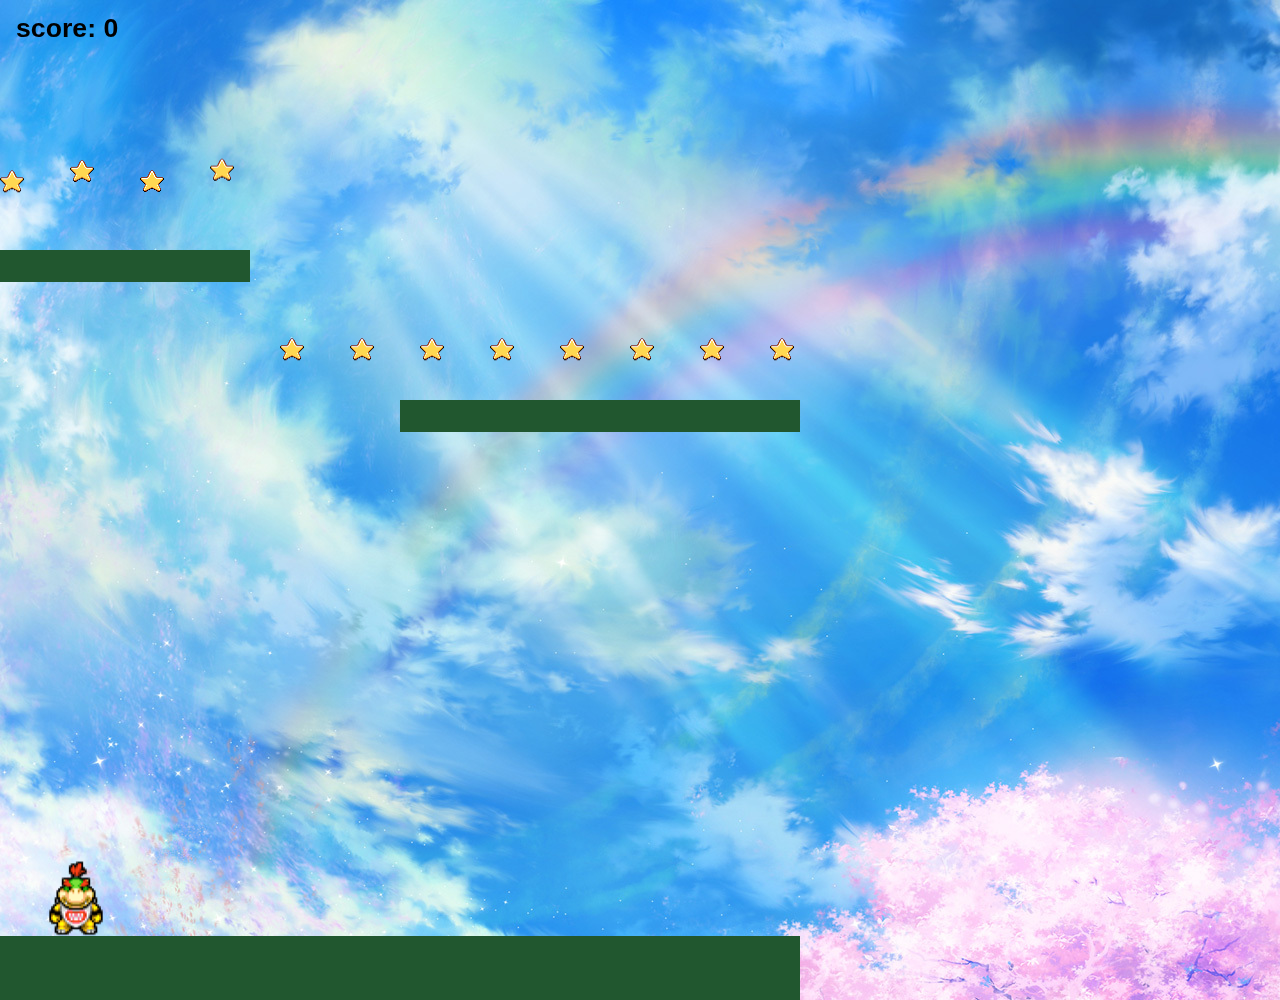
==== index.html @ 04143dae "Update index.html" ====
<!doctype html>
<html lang="en">
<head>
	<meta charset="UTF-8" />
    <title>Phaser - Making your first game, part 9</title>
	<script type="text/javascript" src="js/phaser.min.js"></script>
    <style type="text/css">
        body {
            margin: 0;
        }
    </style>
</head>
<body>

<script type="text/javascript">
var game = new Phaser.Game(1500, 1000, Phaser.AUTO, '', { preload: preload, create: create, update: update });
function preload() {
    game.load.image('sky', 'anime.jpg');
    game.load.image('ground', 'assets/platform.png');
    game.load.image('star', 'assets/star.png');
    game.load.spritesheet('dude', 'assets/bowserjr.png', 85, 86.7);
//game.load.audio('background_music', assets/LetMeGo.mp3);
//backgroundMusic = game.add.audio('background_music');
//backgroundMusic.loop = true;
//backgroundMusic.play();

}
var player;
var platforms;
var cursors;
var stars;
var score = 0;
var scoreText;
function create() {
    //  We're going to be using physics, so enable the Arcade Physics system
    game.physics.startSystem(Phaser.Physics.ARCADE);
    //  A simple background for our game
    game.add.sprite(0, 0, 'sky');
    //  The platforms group contains the ground and the 2 ledges we can jump on
    platforms = game.add.group();
    //  We will enable physics for any object that is created in this group
    platforms.enableBody = true;
    // Here we create the ground.
    var ground = platforms.create(0, game.world.height - 64, 'ground');
    //  Scale it to fit the width of the game (the original sprite is 400x32 in size)
    ground.scale.setTo(2, 2);
    //  This stops it from falling away when you jump on it
    ground.body.immovable = true;
    //  Now let's create two ledges
    var ledge = platforms.create(400, 400, 'ground');
    ledge.body.immovable = true;
    ledge = platforms.create(-150, 250, 'ground');
    ledge.body.immovable = true;
    // The player and its settings
    player = game.add.sprite(32, game.world.height - 150, 'dude');
    //  We need to enable physics on the player
    game.physics.arcade.enable(player);
    //  Player physics properties. Give the little guy a slight bounce.
    player.body.bounce.y = 0.5;
    player.body.gravity.y = 400;
    player.body.collideWorldBounds = true;
    //  Our two animations, walking left and right.

    player.animations.add('left', [13, 14, 15, 16, 17], 10, true);
    player.animations.add('right', [25, 26, 27, 28, 29], 10, true);
    //  Finally some stars to collect
    stars = game.add.group();
    //  We will enable physics for any star that is created in this group
    stars.enableBody = true;
    //  Here we'll create 12 of them evenly spaced apart
    for (var i = 0; i < 12; i++)
    {
        //  Create a star inside of the 'stars' group
        var star = stars.create(i * 70, 0, 'star');
        //  Let gravity do its thing
        star.body.gravity.y = 300;
        //  This just gives each star a slightly random bounce value
        star.body.bounce.y = 0.7 + Math.random() * 0.2;
    }
    //  The score
    scoreText = game.add.text(16, 16, 'score: 0', { fontSize: '32px', fill: '#000' });
    //  Our controls.
    cursors = game.input.keyboard.createCursorKeys();
    
}
function update() {
    //  Collide the player and the stars with the platforms
    game.physics.arcade.collide(player, platforms);
    game.physics.arcade.collide(stars, platforms);
    //  Checks to see if the player overlaps with any of the stars, if he does call the collectStar function
    game.physics.arcade.overlap(player, stars, collectStar, null, this);
    //  Reset the players velocity (movement)
    player.body.velocity.x = 0;
    if (cursors.left.isDown)
    {
        //  Move to the left
        player.body.velocity.x = -150;
        player.animations.play('left');
    }
    else if (cursors.right.isDown)
    {
        //  Move to the right
        player.body.velocity.x = 150;
        player.animations.play('right');
    }
    else
    {
        //  Stand still
        player.animations.stop();
        player.frame = 4;
    }
    
    //  Allow the player to jump if they are touching the ground.
    if (cursors.up.isDown && player.body.touching.down)
    {
        player.body.velocity.y = -350;
    }
}
function collectStar (player, star) {
    
    // Removes the star from the screen
    star.kill();
    //  Add and update the score
    score += 10;
    scoreText.text = 'Score: ' + score;
}
</script>

</body>
</html>
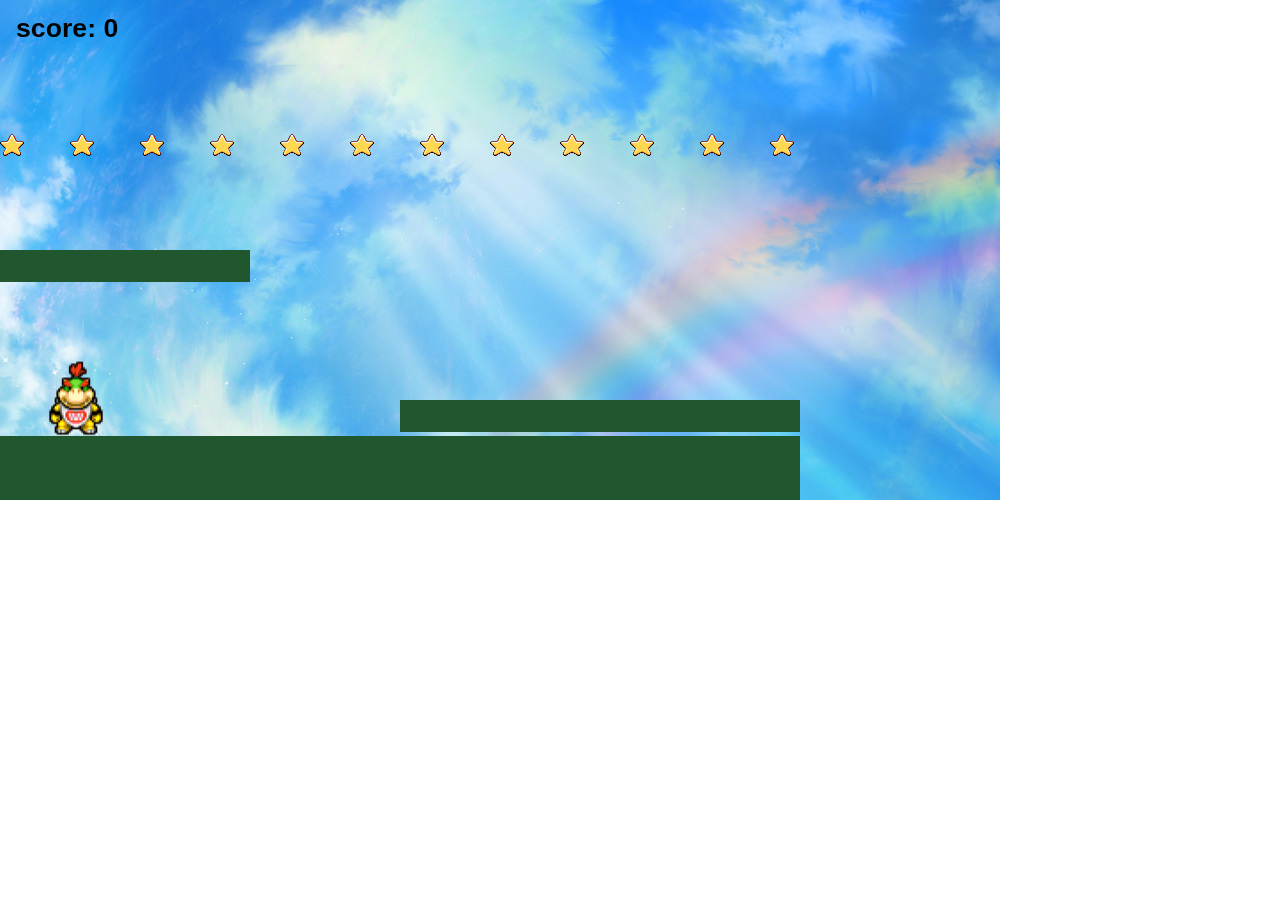
==== commit cd11e435: "Update index.html" ====
--- a/index.html
+++ b/index.html
@@ -13,7 +13,7 @@
 <body>
 
 <script type="text/javascript">
-var game = new Phaser.Game(1500, 1000, Phaser.AUTO, '', { preload: preload, create: create, update: update });
+var game = new Phaser.Game(1000, 500, Phaser.AUTO, '', { preload: preload, create: create, update: update });
 function preload() {
     game.load.image('sky', 'anime.jpg');
     game.load.image('ground', 'assets/platform.png');
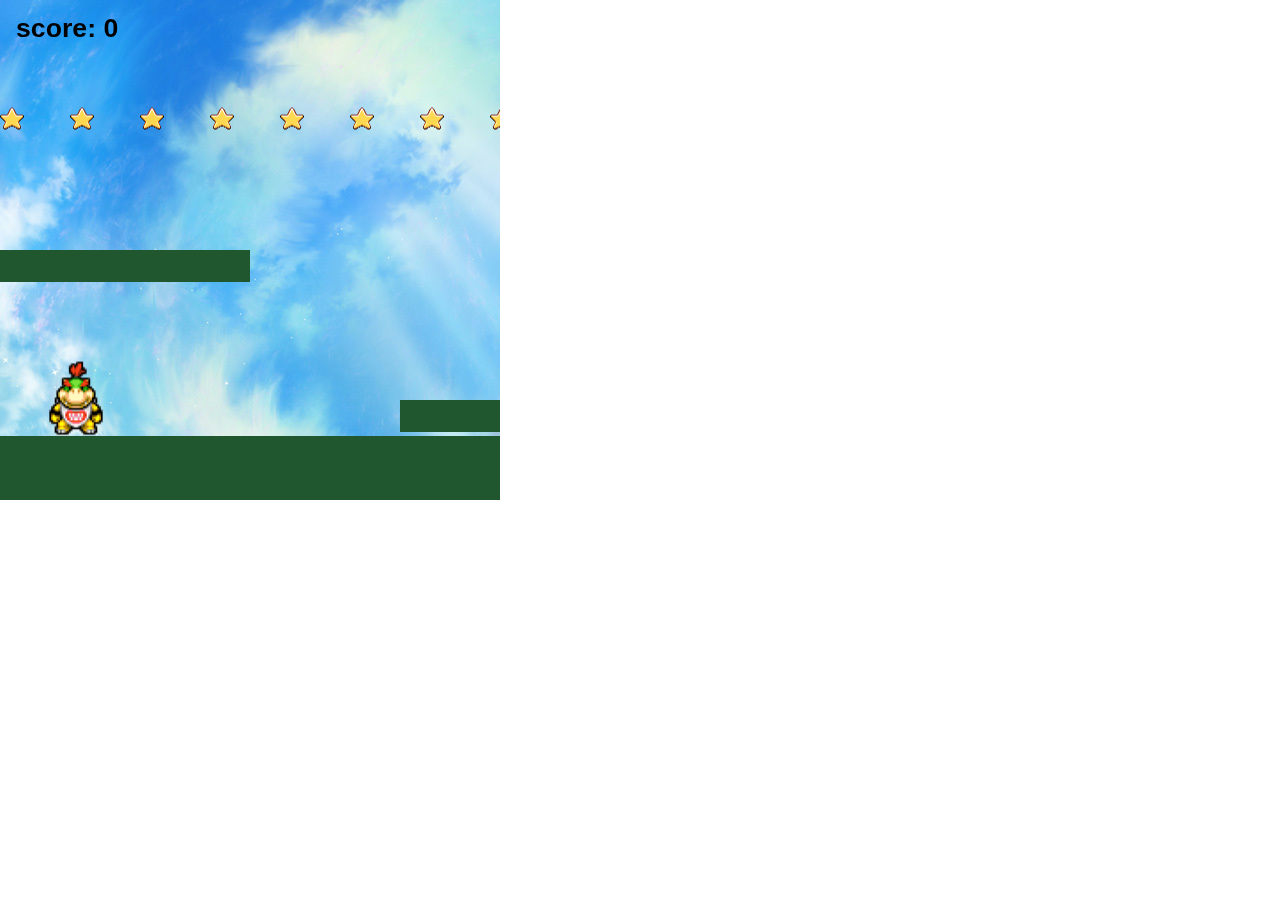
==== commit b3b6cb2d: "Update index.html" ====
--- a/index.html
+++ b/index.html
@@ -13,7 +13,7 @@
 <body>
 
 <script type="text/javascript">
-var game = new Phaser.Game(1000, 500, Phaser.AUTO, '', { preload: preload, create: create, update: update });
+var game = new Phaser.Game(500, 500, Phaser.AUTO, '', { preload: preload, create: create, update: update });
 function preload() {
     game.load.image('sky', 'anime.jpg');
     game.load.image('ground', 'assets/platform.png');
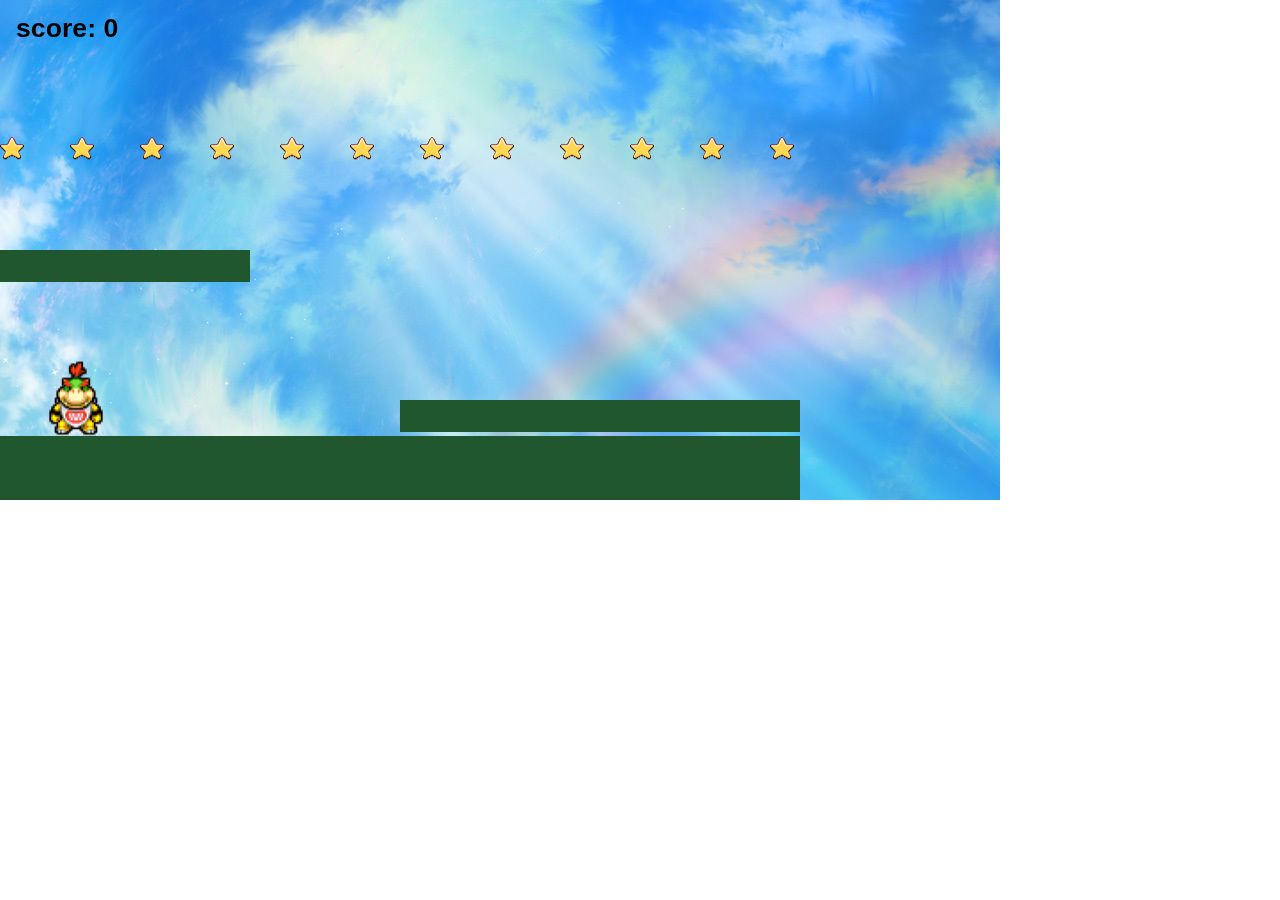
==== commit a0968cf3: "Update index.html" ====
--- a/index.html
+++ b/index.html
@@ -13,7 +13,7 @@
 <body>
 
 <script type="text/javascript">
-var game = new Phaser.Game(500, 500, Phaser.AUTO, '', { preload: preload, create: create, update: update });
+var game = new Phaser.Game(1000, 500, Phaser.AUTO, '', { preload: preload, create: create, update: update });
 function preload() {
     game.load.image('sky', 'anime.jpg');
     game.load.image('ground', 'assets/platform.png');
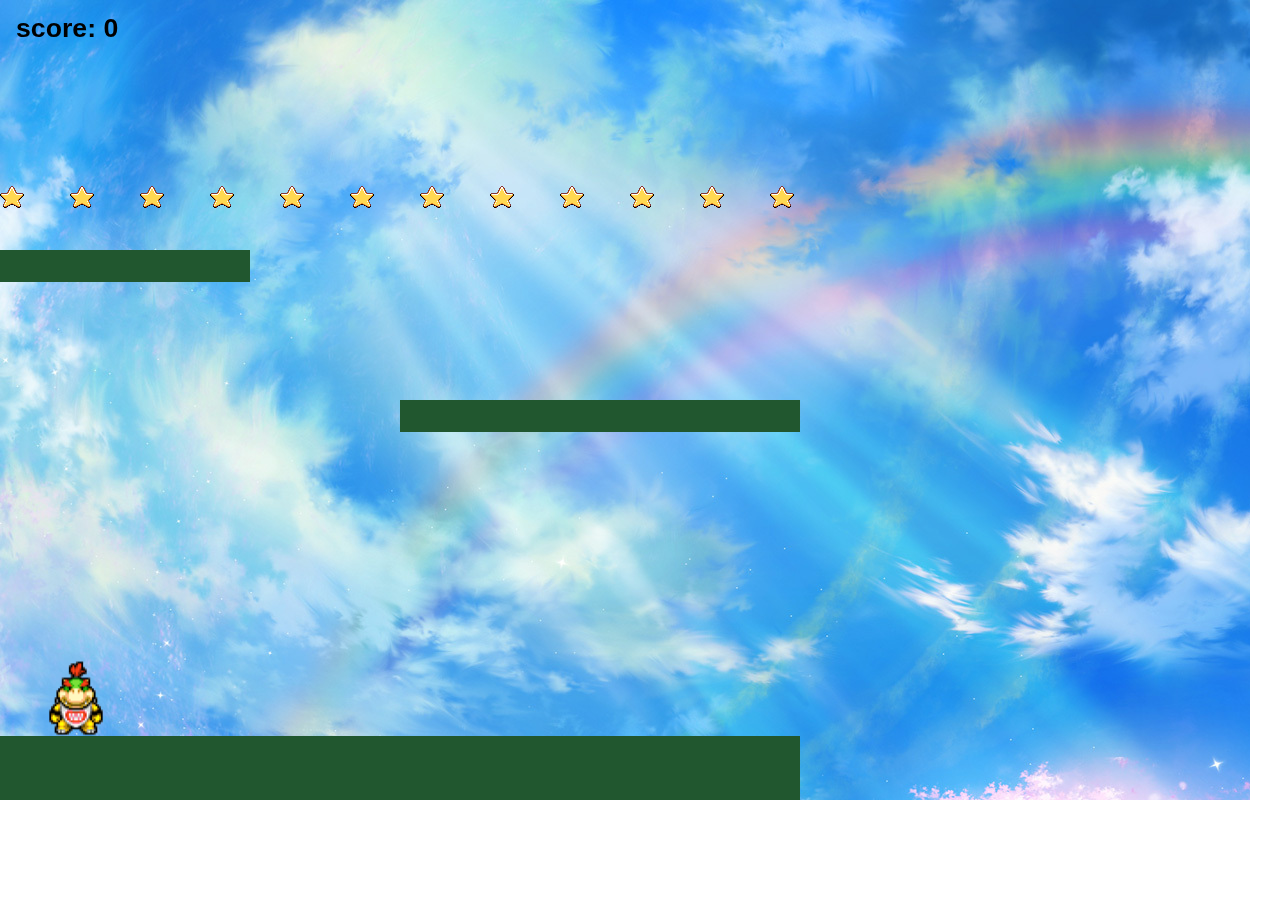
==== commit 33ce41ba: "Update index.html" ====
--- a/index.html
+++ b/index.html
@@ -13,7 +13,7 @@
 <body>
 
 <script type="text/javascript">
-var game = new Phaser.Game(1000, 500, Phaser.AUTO, '', { preload: preload, create: create, update: update });
+var game = new Phaser.Game(1250, 800, Phaser.AUTO, '', { preload: preload, create: create, update: update });
 function preload() {
     game.load.image('sky', 'anime.jpg');
     game.load.image('ground', 'assets/platform.png');
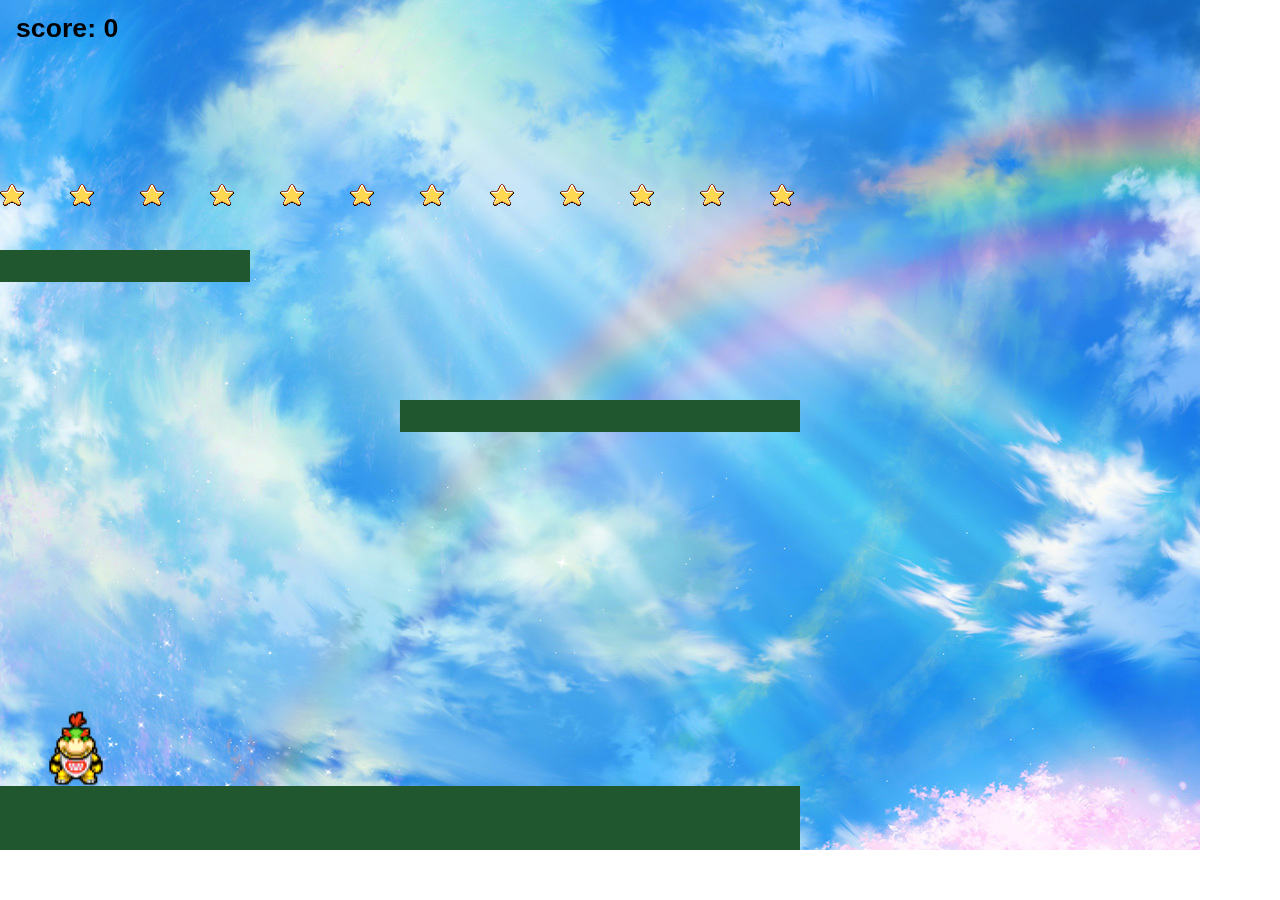
==== commit 67bd3149: "Update index.html" ====
--- a/index.html
+++ b/index.html
@@ -13,7 +13,7 @@
 <body>
 
 <script type="text/javascript">
-var game = new Phaser.Game(1250, 800, Phaser.AUTO, '', { preload: preload, create: create, update: update });
+var game = new Phaser.Game(1200, 850, Phaser.AUTO, '', { preload: preload, create: create, update: update });
 function preload() {
     game.load.image('sky', 'anime.jpg');
     game.load.image('ground', 'assets/platform.png');
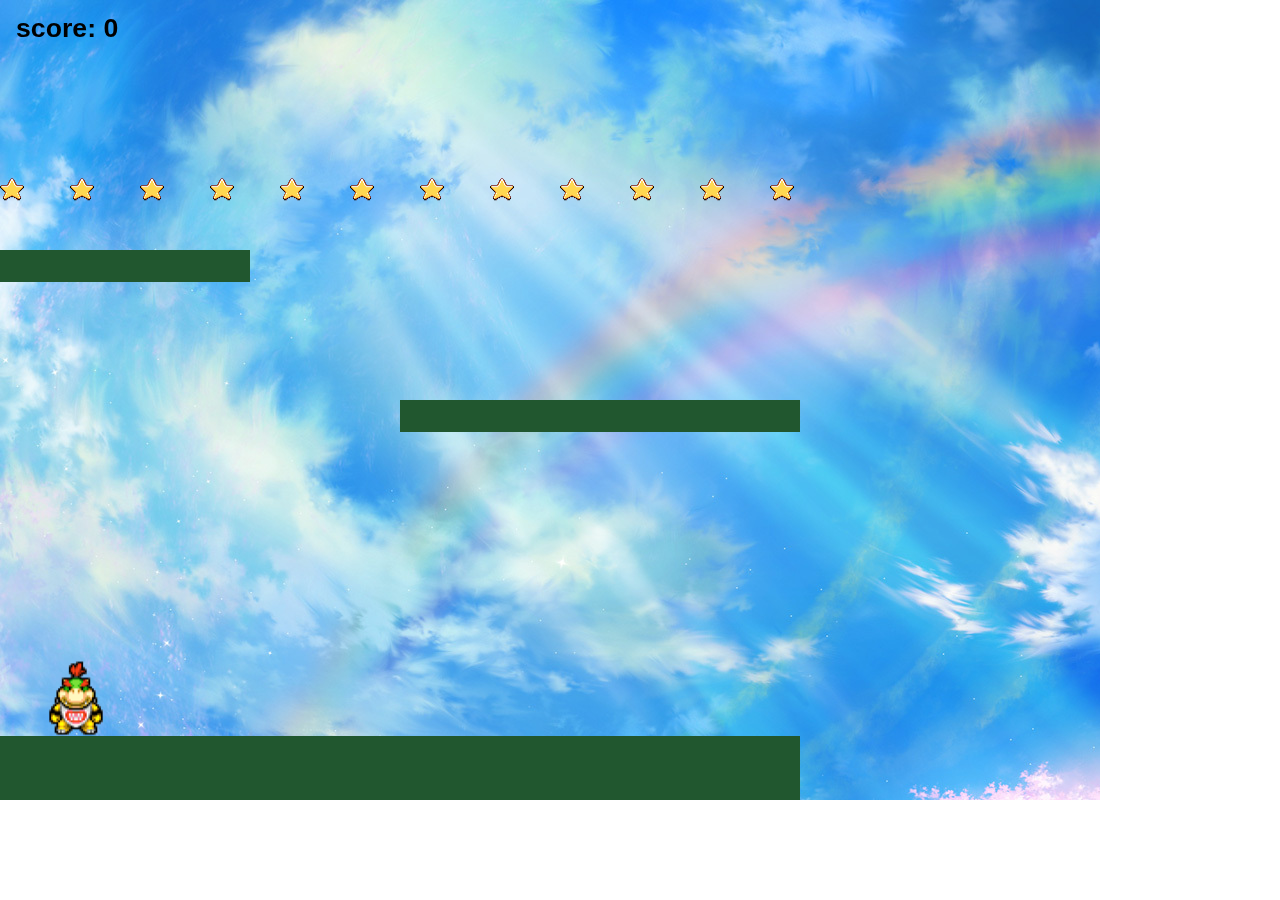
==== commit 86f01d6b: "Update index.html" ====
--- a/index.html
+++ b/index.html
@@ -13,7 +13,7 @@
 <body>
 
 <script type="text/javascript">
-var game = new Phaser.Game(1200, 850, Phaser.AUTO, '', { preload: preload, create: create, update: update });
+var game = new Phaser.Game(1100, 800, Phaser.AUTO, '', { preload: preload, create: create, update: update });
 function preload() {
     game.load.image('sky', 'anime.jpg');
     game.load.image('ground', 'assets/platform.png');
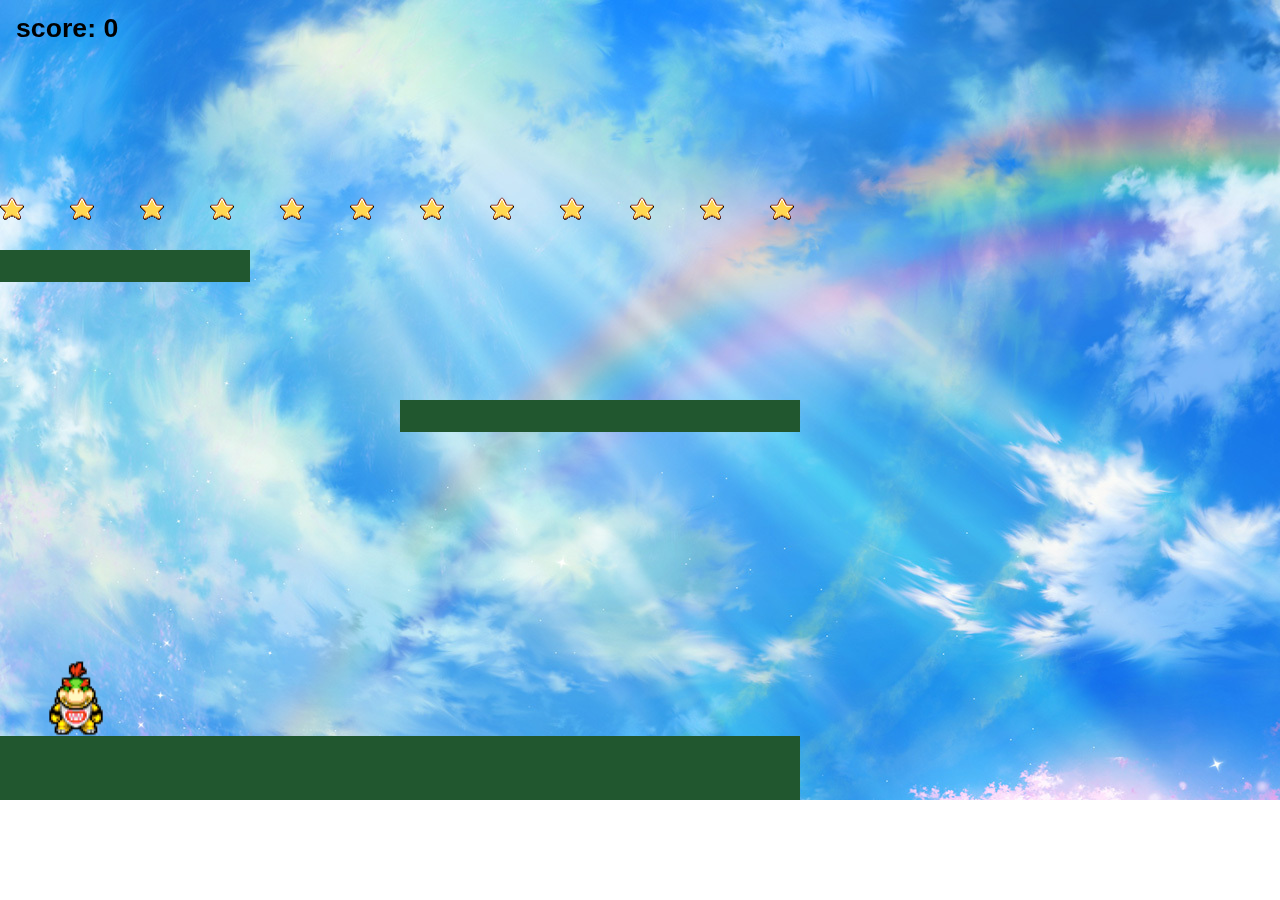
==== commit 639a3511: "Update index.html" ====
--- a/index.html
+++ b/index.html
@@ -13,7 +13,7 @@
 <body>
 
 <script type="text/javascript">
-var game = new Phaser.Game(1100, 800, Phaser.AUTO, '', { preload: preload, create: create, update: update });
+var game = new Phaser.Game(1300,800, Phaser.AUTO, '', { preload: preload, create: create, update: update });
 function preload() {
     game.load.image('sky', 'anime.jpg');
     game.load.image('ground', 'assets/platform.png');
@@ -25,7 +25,7 @@
 //backgroundMusic.play();
 
 }
-var player;
+var player
 var platforms;
 var cursors;
 var stars;
